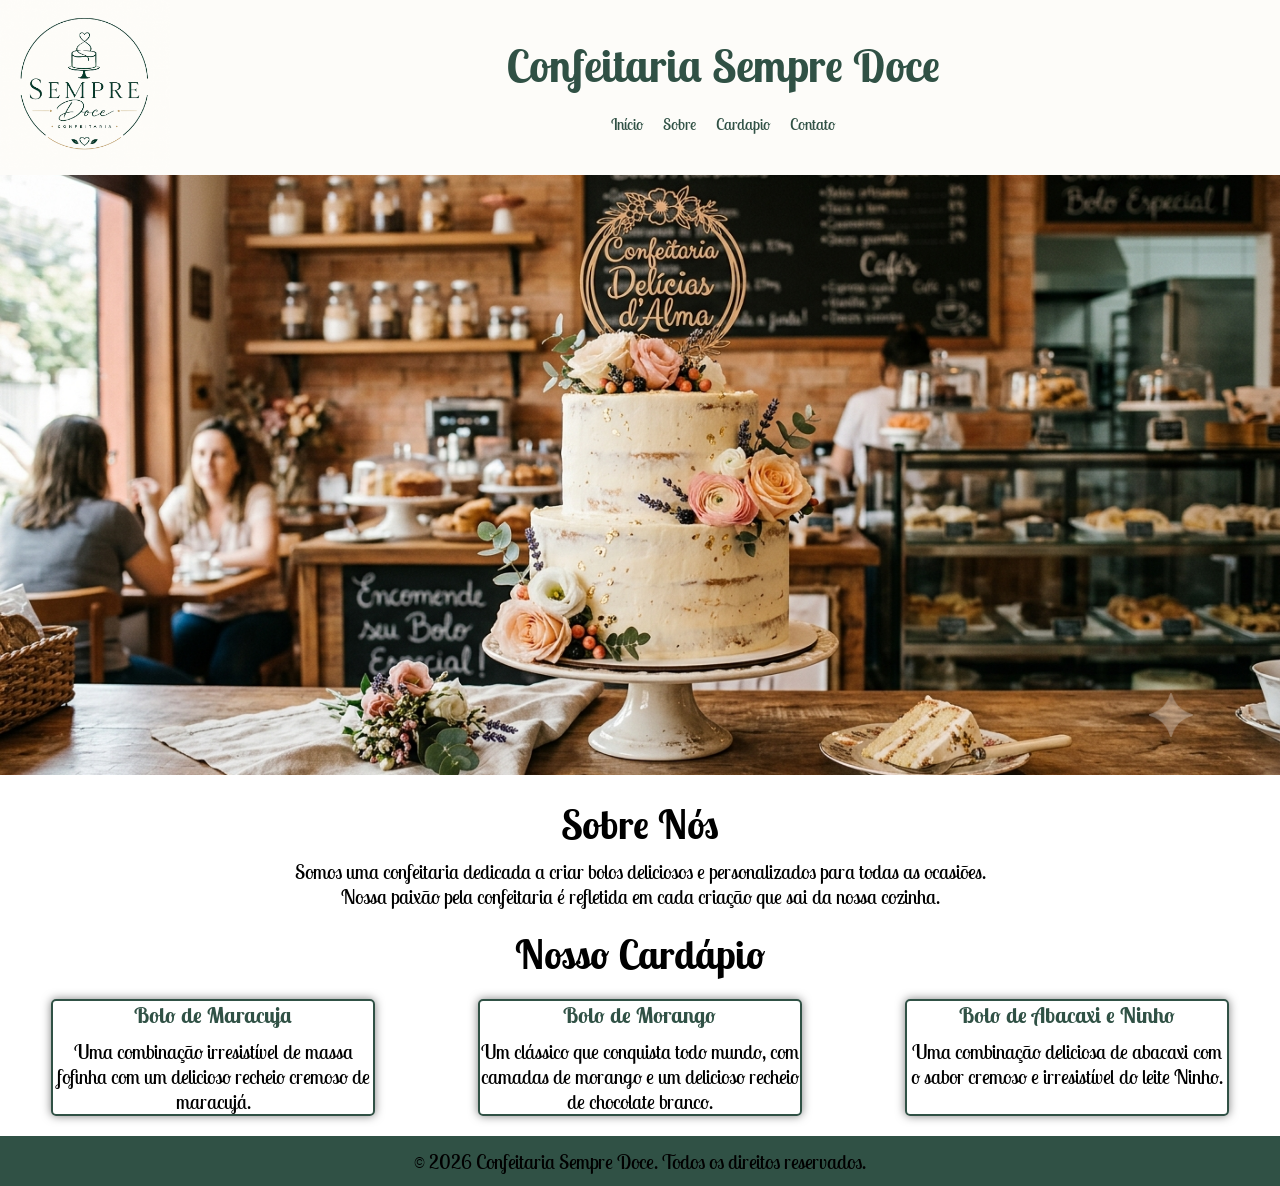
==== index.html @ ffafa909 "Criando as paginas" ====
<!DOCTYPE html>
<html lang="pt-BR">
<head>
<link rel="preconnect" href="https://fonts.googleapis.com">
<link rel="preconnect" href="https://fonts.gstatic.com" crossorigin>
<link href="https://fonts.googleapis.com/css2?family=Lobster+Two:ital,wght@0,400;0,700;1,400;1,700&display=swap" rel="stylesheet">   <meta name="viewport" content="width=device-width, initial-scale=1.0">
    <title>Document</title>
    <link rel="stylesheet" href="CSS/index.css">
    
</head>
<body>
    <header>
        <div class="div-logo">
            <img class="Logotipo" src="IMG/logo.png" alt="Logotipo da confeitaria">
        </div>
        <div class="div-menu">
            <h1>
                Confeitaria Sempre Doce
            </h1>

            <br>


            <nav>
                <ul>
                    <li>
                        <a href="index.html">Início</a>
                    </li>

                    <li>
                        <a href="PAGES/sobre.html">Sobre</a>
                    </li>

                    <li>
                        <a href="PAGES/cardapio.html">Cardapio</a>
                    </li>

                    <li>
                        <a href="PAGES/contato.html">Contato</a>
                    </li>
                </ul>
            </nav>
        </div>
    </header>

    <img id="img" class ="img-bolo" src="IMG/bolo1.png" alt="">

    <section class ="sobre">
        <h2>Sobre Nós</h2>
        <p>
            Somos uma confeitaria dedicada a
            criar bolos deliciosos e personalizados
            para todas as ocasiões.<br/>
            Nossa paixão pela confeitaria é refletida
            em cada criação que sai da nossa cozinha.
        </p>
    </section>

    <section class="sobre">
        <h2>Nosso Cardápio</h2>
        <div class="menu-cardapio-itens">
            <div class="menu-cardapo-item">
                <h3>Bolo de Maracuja</h3>
                <p>
                    Uma combinação irresistível de massa fofinha
                    com um delicioso recheio cremoso de maracujá.
                </p>
            </div>
            <div class="menu-cardapo-item">
                <h3>Bolo de Morango</h3>
                <p>
                    Um clássico que conquista todo mundo, com camadas de morango
                    e um delicioso recheio de chocolate branco.
                </p>
            </div>
            <div class="menu-cardapo-item">
                <h3>Bolo de Abacaxi e Ninho</h3>
                <p>
                   Uma combinação deliciosa de abacaxi com o sabor cremoso e irresistível do leite Ninho.
                </p>
            </div>
        </div>
    </section>

    <footer>
        &copy; 2026 Confeitaria Sempre Doce.
        Todos os direitos reservados.
    </footer>

</body>
<script src="JS/index.js"></script>
</html>
---- CSS/index.css ----
* {
    font-family: "Lobster Two", sans-serif;
    margin: 0;
    padding: 0;
}

header {
    background-color: #FDFCF9;
    height: 175px;
    display: flex;
}

.div-logo {
    width: 13%;
    height: 170px;
}

.div-menu {
    width: 87%;
    height: 170px;
    display: flex;
    flex-direction: column;
    text-align: center;
    align-items: center;
    justify-content: center; /* centraliza verticalmente */
}

.Logotipo {
    height: 170px;
}

ul {
    display: flex;
    gap: 20px;
    justify-content: center;
    list-style-type: none;
}

h1 {
   color: #305145;
   font-size: 45px;
}


a {
    text-decoration: none;
        color: #305145;;
}

a:hover {
    text-decoration: underline;
}

.img-bolo {
    width: 100%;
    height: 600px;
    object-fit: cover;
}

.sobre {
    text-align: center;
    margin-top: 10px;
}

h2 {
    font-size: 40px;
    margin-top: 20px;
}

p {
    font-size: 20px;
    margin-top: 10px;
}

.menu-cardapio-itens {
    display: flex;
    justify-content: space-around;
    margin-top: 20px;
}

.menu-cardapo-item {
    border: 2px solid #305145;
    border-radius: 5px;
    width: 25%;
    box-shadow: 0 0 10px rgba(0, 0, 0, 0.5);
}

h3 {
    font-size: 22px;
    color: #305145;
    font-weight: bold;
}

.menu-cardapo-item p {
    font-size: 20px;
}

footer {
    background-color: #305145;
    height: 50px;
    margin-top: 20px;
    font-size: 20px;
    display: flex;
    justify-content: center;
    align-items: center;
}
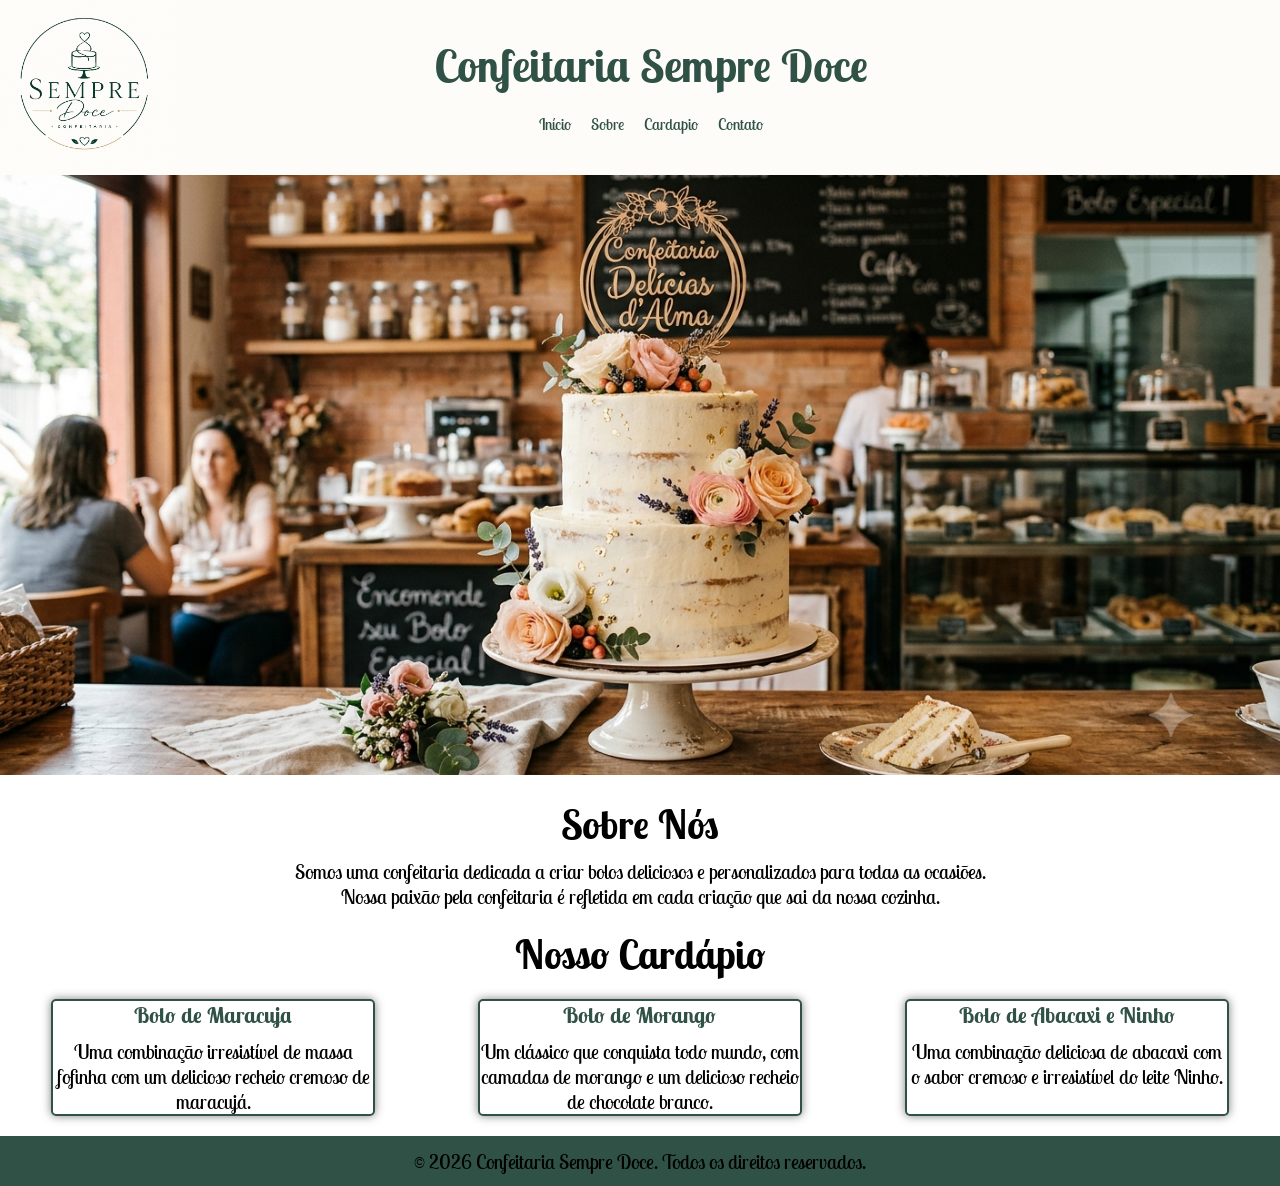
==== commit 93290727: "Adicionando novas paginas" ====
--- a/index.html
+++ b/index.html
@@ -41,6 +41,7 @@
                 </ul>
             </nav>
         </div>
+        <div class="div-logo"></div>
     </header>
 
     <img id="img" class ="img-bolo" src="IMG/bolo1.png" alt="">
--- a/CSS/index.css
+++ b/CSS/index.css
@@ -103,4 +103,26 @@
     display: flex;
     justify-content: center;
     align-items: center;
+}
+
+@media (max-width: 600px) {
+    header {
+        height: auto;
+        flex-direction: column;
+    }
+
+    .div-logo,
+    .div-menu,
+    .menu-cardapo-item {
+        width: 100%;
+        height: auto;
+    }
+
+    .img-bolo {
+        height: 250px;
+    }
+
+    .menu-cardapio-itens {
+        flex-direction: column;
+    }
 }
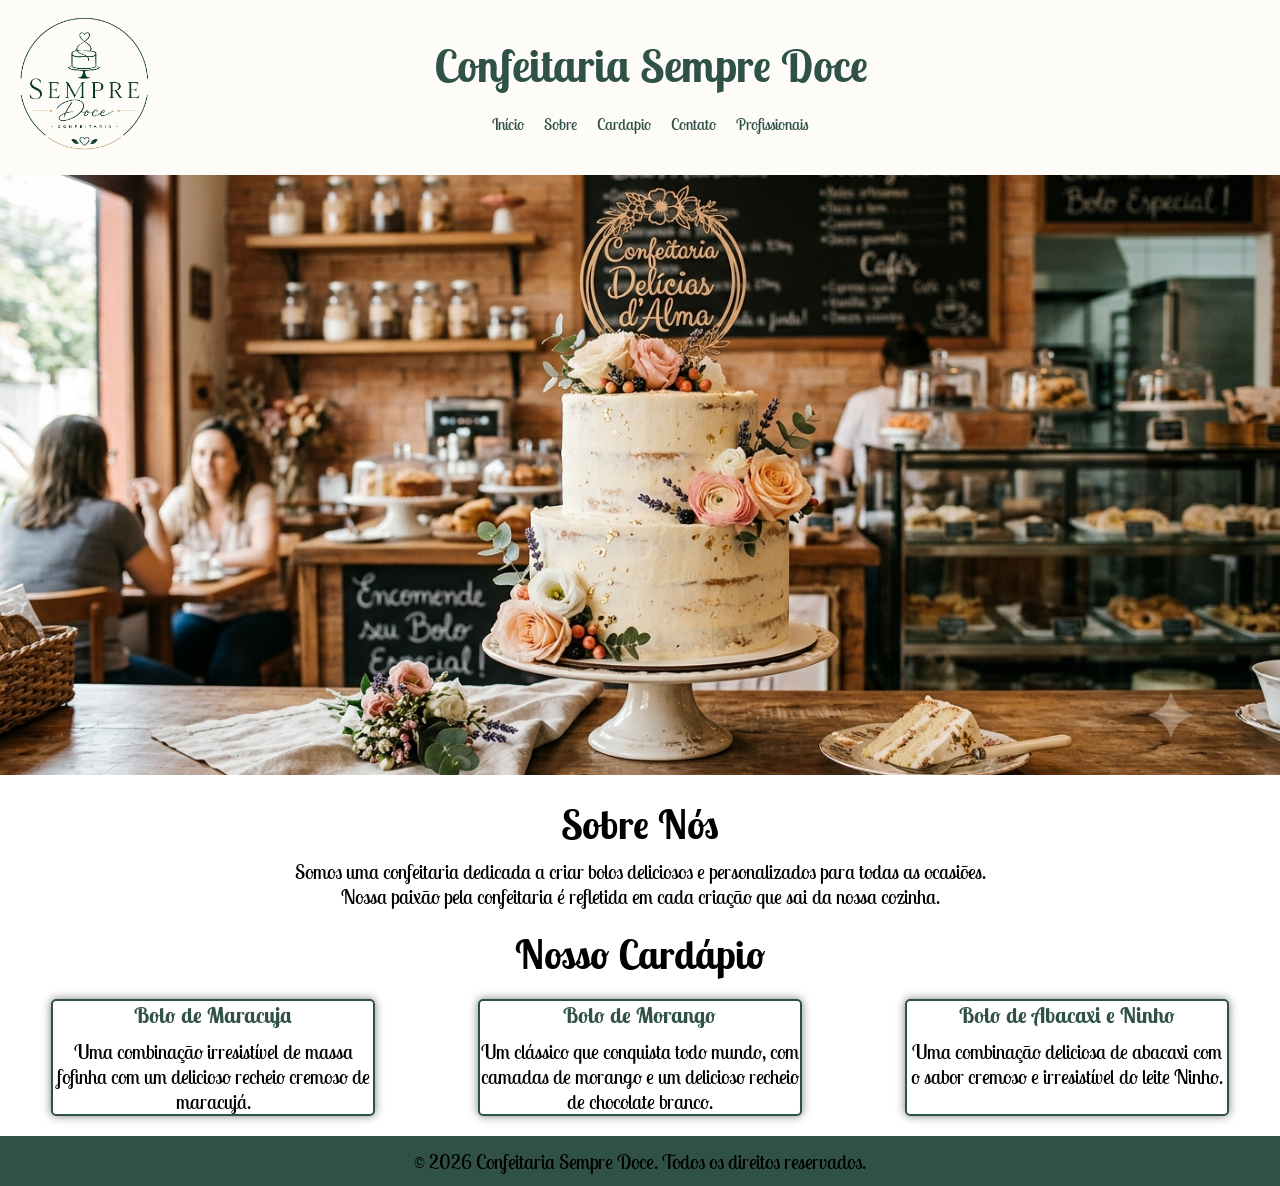
==== commit 9b13e2fe: "Adicionando Nova pagina e aplicando conceitos novos" ====
--- a/index.html
+++ b/index.html
@@ -37,6 +37,10 @@
 
                     <li>
                         <a href="PAGES/contato.html">Contato</a>
+                    </li>
+
+                    <li>
+                        <a href="PAGES/profissionais.html">Profissionais</a>
                     </li>
                 </ul>
             </nav>
